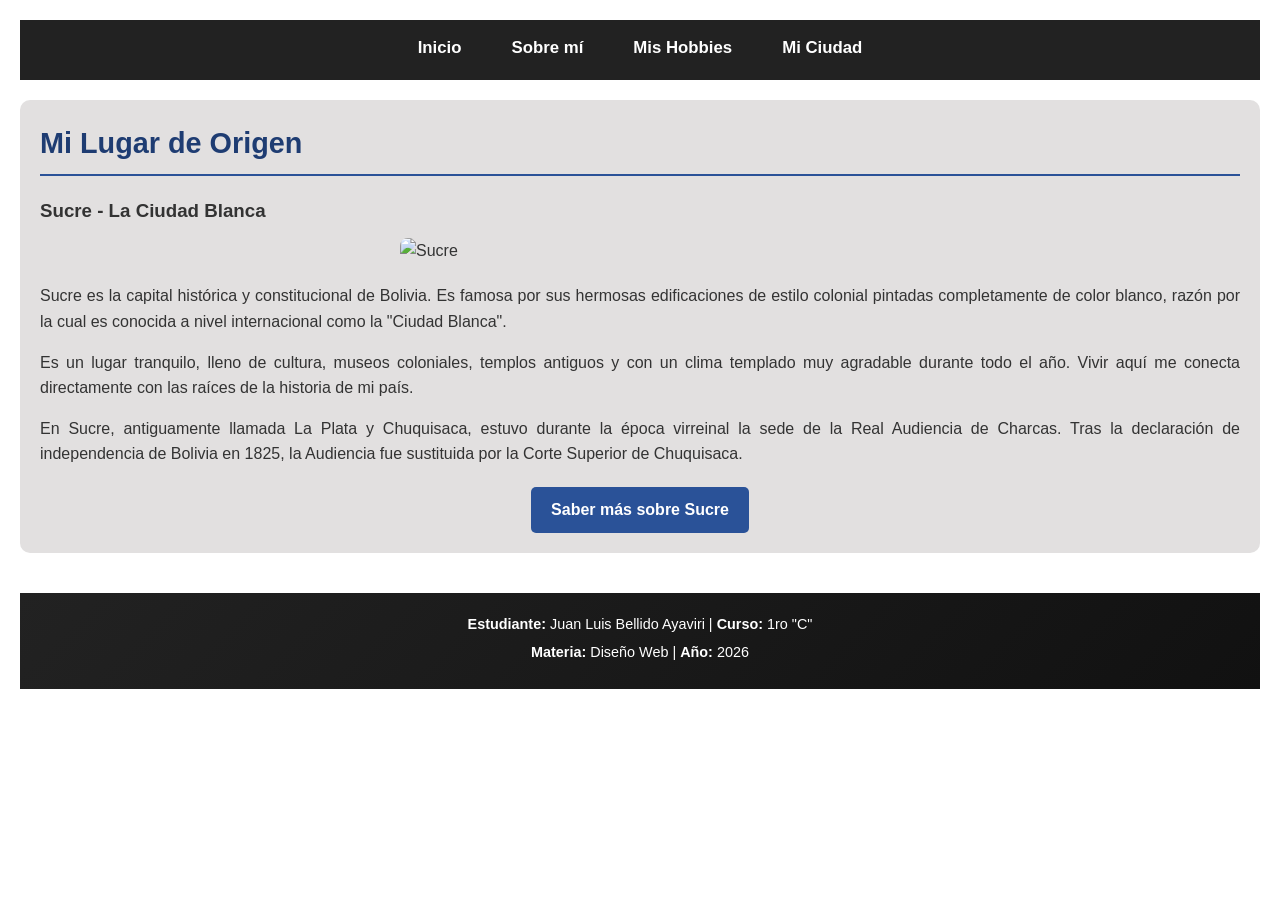
==== ciudad.html @ f3334edd "Add files via upload" ====
<!DOCTYPE html>
<html lang="es">
<head>
    <meta charset="UTF-8">
    <title>Mi Ciudad</title>
    <link rel="icon" href="lg.png" type="image/x-icon">
    <link rel="stylesheet" href="style.css">
</head>
<body class="body_s">
    <nav class="menu">
        <ul>
            <li><a href="index.html">Inicio</a></li>
            <li><a href="sobre_mi.html">Sobre mí</a></li>
            <li><a href="hobbies.html" >Mis Hobbies</a></li>
            <li><a href="ciudad.html">Mi Ciudad</a></li>
        </ul>
    </nav>
    <section class="Seccion_todos">
        <h2>Mi Lugar de Origen</h2>
        <h3>Sucre - La Ciudad Blanca</h3>
        <div class="c_ciudad">
            <img src="imagenes/sucre.jpg" alt="Sucre" class="img_ciudad">
            <div>
                <p>Sucre es la capital histórica y constitucional de Bolivia. Es famosa por sus hermosas edificaciones de estilo colonial pintadas completamente de color blanco, razón por la cual es conocida a nivel internacional como la "Ciudad Blanca".</p>
                <p>Es un lugar tranquilo, lleno de cultura, museos coloniales, templos antiguos y con un clima templado muy agradable durante todo el año. Vivir aquí me conecta directamente con las raíces de la historia de mi país.</p>
                <p>En Sucre, antiguamente llamada La Plata y Chuquisaca, estuvo durante la época virreinal la sede de la Real Audiencia de Charcas. Tras la declaración de independencia de Bolivia en 1825, la Audiencia fue sustituida por la Corte Superior de Chuquisaca. </p>
                <div class="enlace_sucre">
                    <a href="https://es.wikipedia.org/wiki/Sucre" class="boton">Saber más sobre Sucre</a>
                </div>
            </div>
        </div>
    </section>
<footer class="pie_p">
        <p><strong>Estudiante:</strong> Juan Luis Bellido Ayaviri | <strong>Curso:</strong> 1ro "C"</p>
        <p><strong>Materia:</strong> Diseño Web | <strong>Año:</strong> 2026</p>
    </footer>
</body>
</html>
---- style.css ----
* {
    margin: 0;
    padding: 0;
    box-sizing: border-box;
}
body {
    font-family: 'Segoe UI', Tahoma, Geneva, Verdana, sans-serif;
    background-color: #f4f7f6;
    color: #333333;
    line-height: 1.6;
}
.body_s {
    background-color: #ffffff;
    padding: 20px;
}
.header_p {
    background: linear-gradient(135deg, #1e3c72 0%, #2a5298 100%);
    color: #ffffff;
    padding: 30px 20px;
    display: flex;
    align-items: center;
    justify-content: center;
    gap: 30px;
    text-align: left;
}
.logo {
    width: 80px;
    height: 80px;
    border-radius: 100%;
    object-fit: cover;
    border: 3px solid #ffffff;
}
.header_t h1 {
    font-size: 2.2rem;
    margin-bottom: 5px;
}
.frase {
    font-size: 1.1rem;
    color: #e0e0e0;
}
.menu {
    background-color: #222222;
}
.menu ul {
    list-style: none;
    display: flex;
    justify-content: center;
}
.menu ul li {
    margin: 0;
}
.menu ul li a {
    display: block;
    color: #ffffff;
    text-decoration: none;
    padding: 15px 25px;
    font-weight: 600;
    font-size: 1.05rem;
    border-bottom: 3px solid transparent;
    transition: all 0.3s ease; 
}
.menu ul li a:hover {
    background-color: #333333;
    color: #4a90e2;
    border-bottom: 3px solid #4a90e2;
    padding-left: 30px;
    padding-right: 20px;
}
.c_iframe {
    max-width: 1000px;
    margin: 30px auto;
    padding: 0 15px;
}

iframe {
    width: 100%;
    height: 600px;
    border: 2px solid #e0e0e0;
    border-radius: 8px;
    background-color: #ffffff;
}
h2 {
    color: #1e3c72;
    margin-bottom: 20px;
    border-bottom: 2px solid #2a5298;
    padding-bottom: 8px;
    font-size: 1.8rem;
}

h3 {
    color: #333333;
    margin-bottom: 12px;
}

h4 {
    color: #555555;
    margin-top: 15px;
    margin-bottom: 5px;
}
p {
    margin-bottom: 15px;
    text-align: justify;
}
.Seccion_todos {
    margin-top:20px;
    border-radius:10px;
    padding:20px;
    background-color:#e2e0e0;
}
.perfil-basico {
    display: flex;
    gap: 25px;
    align-items: center;
    margin-bottom: 25px;
    padding-bottom: 15px;
    border-bottom: 2px solid #2a5298;
}

.foto-personal {
    width: 180px;
    height: 220px;
    object-fit: cover;
    border-radius: 12px;
    border: 1px solid #ddd;
}

.datos-personales p {
    margin-bottom: 8px;
}

.presentacion {
    margin-top: 10px;
    background-color: #f9f9f9;
    padding: 10px;
    border-left: 4px solid #225bbd;
    border-radius: 4px;
}
.hobbys {
    background-color: #fdfdfd;
    border: 1px solid #e2e8f0;
    border-radius: 10px;
    padding: 20px;
    margin-bottom: 25px;
    text-align:center;
    align-items: center;
}

.descripcion-hobby {
    margin-bottom: 15px;
    text-align: center;
}

.galeria-hobbies {
    display: flex;
    justify-content: center;
}

.img-hobby {
    width: 200px;
    height: auto;
    object-fit: cover;
    border-radius: 6px;
    padding-left: 50px;
}
.c_ciudad {
    display: flex;
    flex-direction: column;
    gap: 20px;
    align-items: center;
}
.img_ciudad {
    width: 480px;
    height: auto;
    object-fit: cover;
    border-radius: 8px;
}
.enlace_sucre {
    margin-top: 20px;
    text-align: center;
}
.boton {
    display: inline-block;
    background-color: #2a5298;
    color: #ffffff;
    text-decoration: none;
    padding: 10px 20px;
    border-radius: 5px;
    font-weight: 600;
}
.boton:hover {
    background-color: #1e3c72;
}
.pie_p {
    background: linear-gradient(135deg, #222222 0%, #111111 100%);
    color: #ffffff;
    text-align: center;
    padding: 20px;
    margin-top: 40px;
    font-size: 0.9rem;
}
.pie_p p {
    text-align: center;
    margin-bottom: 5px;
}
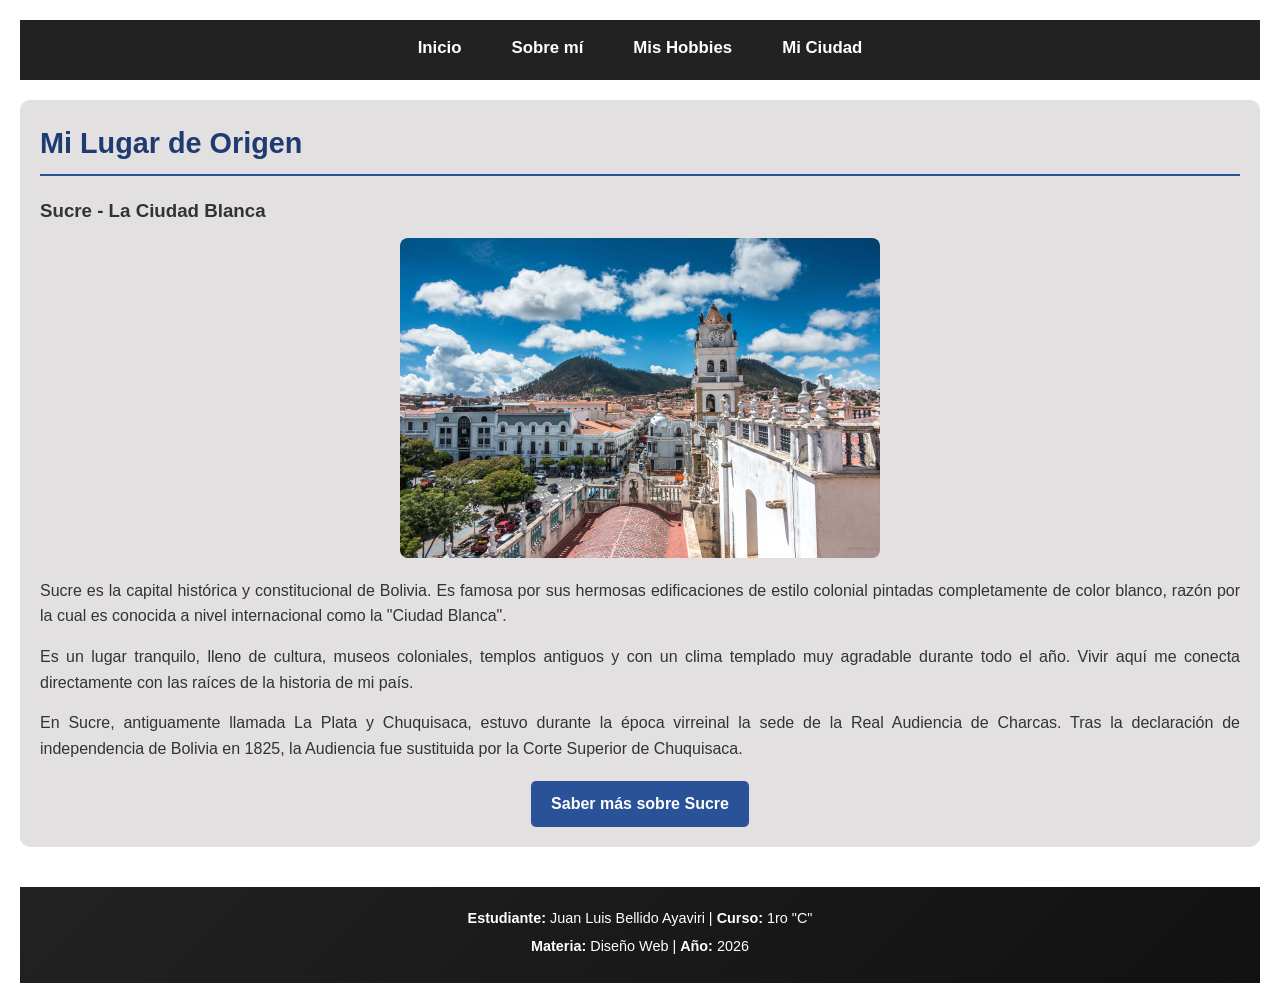
==== commit 780eae81: "Update ciudad.html" ====
--- a/ciudad.html
+++ b/ciudad.html
@@ -3,7 +3,7 @@
 <head>
     <meta charset="UTF-8">
     <title>Mi Ciudad</title>
-    <link rel="icon" href="lg.png" type="image/x-icon">
+    <link rel="icon" href="imagenes/lg.png" type="image/x-icon">
     <link rel="stylesheet" href="style.css">
 </head>
 <body class="body_s">
